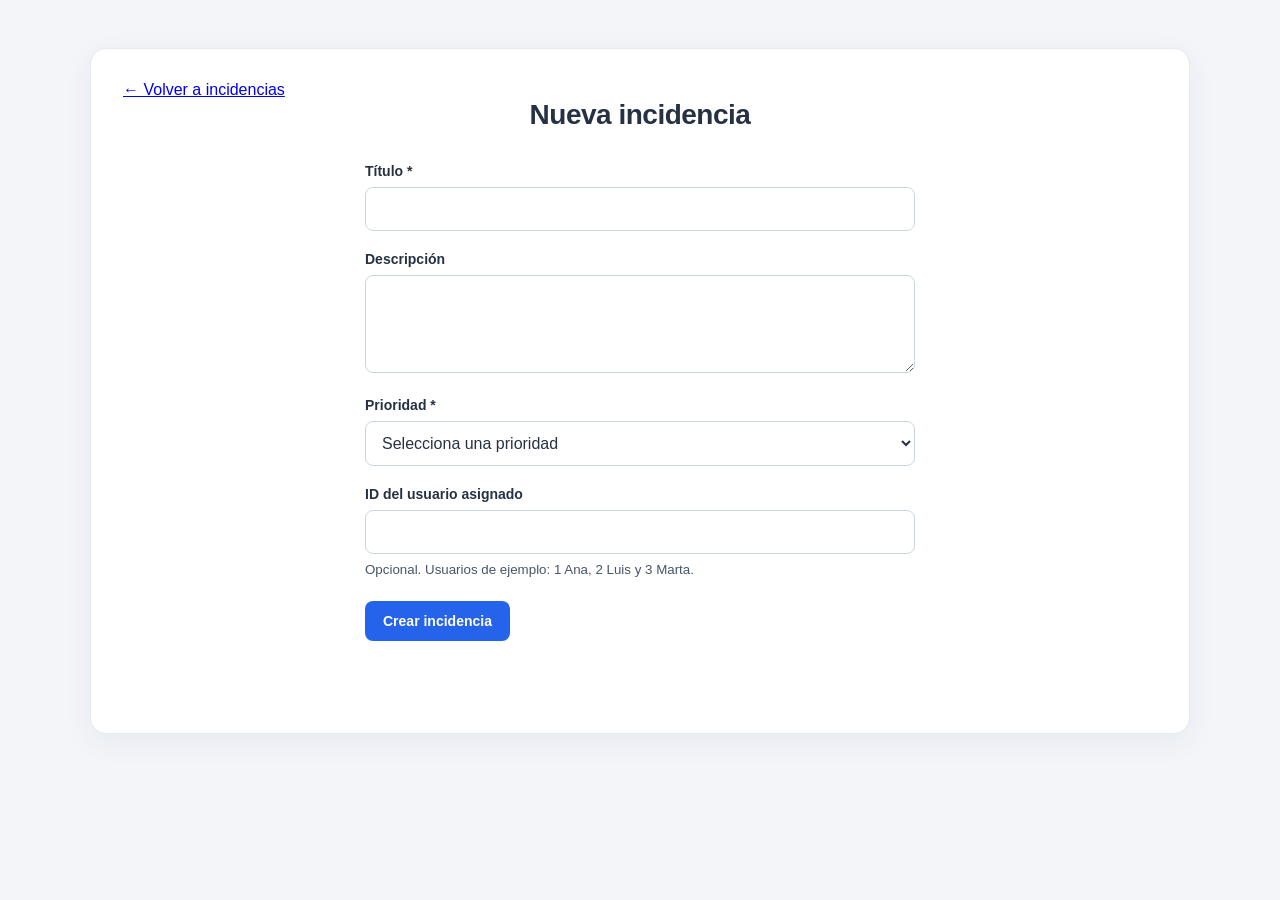
==== src/main/resources/static/crearIncidencia.html @ 023d63a0 "Añade formulario y enlace para crear incidencias desde index.html" ====
<!DOCTYPE html>
<html lang="es">
<head>
    <meta charset="UTF-8">
    <meta name="viewport" content="width=device-width, initial-scale=1.0">
    <title>Nueva incidencia</title>
    <link rel="stylesheet" href="styles.css">
    <script src="crear.js" defer></script>
</head>
<body>
    <main>
        <a href="/">← Volver a incidencias</a>

        <h1>Nueva incidencia</h1>

        <form id="formulario">
            <label for="titulo">Título *</label>
            <input id="titulo" type="text" maxlength="100" required>

            <label for="descripcion">Descripción</label>
            <textarea id="descripcion" maxlength="2000" rows="4"></textarea>

            <label for="prioridad">Prioridad *</label>
            <select id="prioridad" required>
                <option value="">Selecciona una prioridad</option>
                <option value="BAJA">Baja</option>
                <option value="MEDIA">Media</option>
                <option value="ALTA">Alta</option>
            </select>

            <label for="usuarioId">ID del usuario asignado</label>
            <input id="usuarioId" type="number" min="1" step="1"
                   aria-describedby="ayuda-usuario">

            <small id="ayuda-usuario">
                Opcional. Usuarios de ejemplo: 1 Ana, 2 Luis y 3 Marta.
            </small>

            <button class="boton" id="guardar" type="submit">
                Crear incidencia
            </button>

            <p id="mensaje" role="status"></p>
        </form>
    </main>
</body>
</html>
---- src/main/resources/static/styles.css ----
* {
    box-sizing: border-box;
}

body {
    margin: 0;
    padding: 48px 20px;
    font-family: Arial, sans-serif;
    color: #263244;
    background-color: #f3f5f9;
}

main {
    max-width: 1100px;
    margin: 0 auto;
    padding: 32px;
    background-color: white;
    border: 1px solid #e5e9f0;
    border-radius: 16px;
    box-shadow: 0 8px 30px rgba(30, 45, 70, 0.06);
    overflow-x: auto;
}

h1 {
    margin: 0 0 32px;
    text-align: center;
    font-size: 28px;
    letter-spacing: -0.5px;
}

label {
    margin-right: 10px;
    font-size: 14px;
    font-weight: 600;
}

select {
    padding: 10px 14px;
    font: inherit;
    font-size: 14px;
    color: #263244;
    background-color: white;
    border: 1px solid #cbd5e1;
    border-radius: 8px;
    cursor: pointer;
}

select:focus-visible {
    outline: 3px solid #bfdbfe;
    outline-offset: 2px;
    border-color: #2563eb;
}

select:disabled {
    opacity: 0.6;
    cursor: wait;
}

#mensaje {
    min-height: 20px;
    margin: 20px 0;
    font-size: 14px;
    color: #475569;
}

table {
    width: 100%;
    border-collapse: collapse;
    font-size: 14px;
}

th,
td {
    padding: 16px;
    text-align: left;
    border-bottom: 1px solid #e5e9f0;
}

th {
    color: #475569;
    background-color: #f8fafc;
    font-size: 12px;
    text-transform: uppercase;
    letter-spacing: 0.5px;
    white-space: nowrap;
}

td {
    overflow-wrap: anywhere;
}

tbody tr:hover {
    background-color: #f8fafc;
}

tbody tr:last-child td {
    border-bottom: none;
}

@media (max-width: 600px) {
    body {
        padding: 20px 12px;
    }

    main {
        padding: 20px;
    }

    h1 {
        font-size: 24px;
    }

    label {
        display: block;
        margin-bottom: 8px;
    }

    select {
        width: 100%;
    }

    th,
    td {
        padding: 12px;
    }
}
.boton {
    display: inline-block;
    padding: 12px 18px;
    border: none;
    border-radius: 8px;
    background-color: #2563eb;
    color: white;
    font: inherit;
    font-size: 14px;
    font-weight: 600;
    text-decoration: none;
    cursor: pointer;
}

.boton:hover {
    background-color: #1d4ed8;
}

.boton:disabled {
    opacity: 0.6;
    cursor: wait;
}

.boton:focus-visible {
    outline: 3px solid #93c5fd;
    outline-offset: 3px;
}

form {
    max-width: 550px;
    margin: 0 auto;
}

form label {
    display: block;
    margin: 20px 0 8px;
}

form input,
form textarea,
form select {
    width: 100%;
    padding: 12px;
    border: 1px solid #cbd5e1;
    border-radius: 8px;
    font: inherit;
}

form textarea {
    resize: vertical;
}

form input:focus-visible,
form textarea:focus-visible {
    outline: 3px solid #bfdbfe;
    outline-offset: 2px;
    border-color: #2563eb;
}

form small {
    display: block;
    margin-top: 8px;
    color: #475569;
}

form button {
    margin-top: 24px;
}
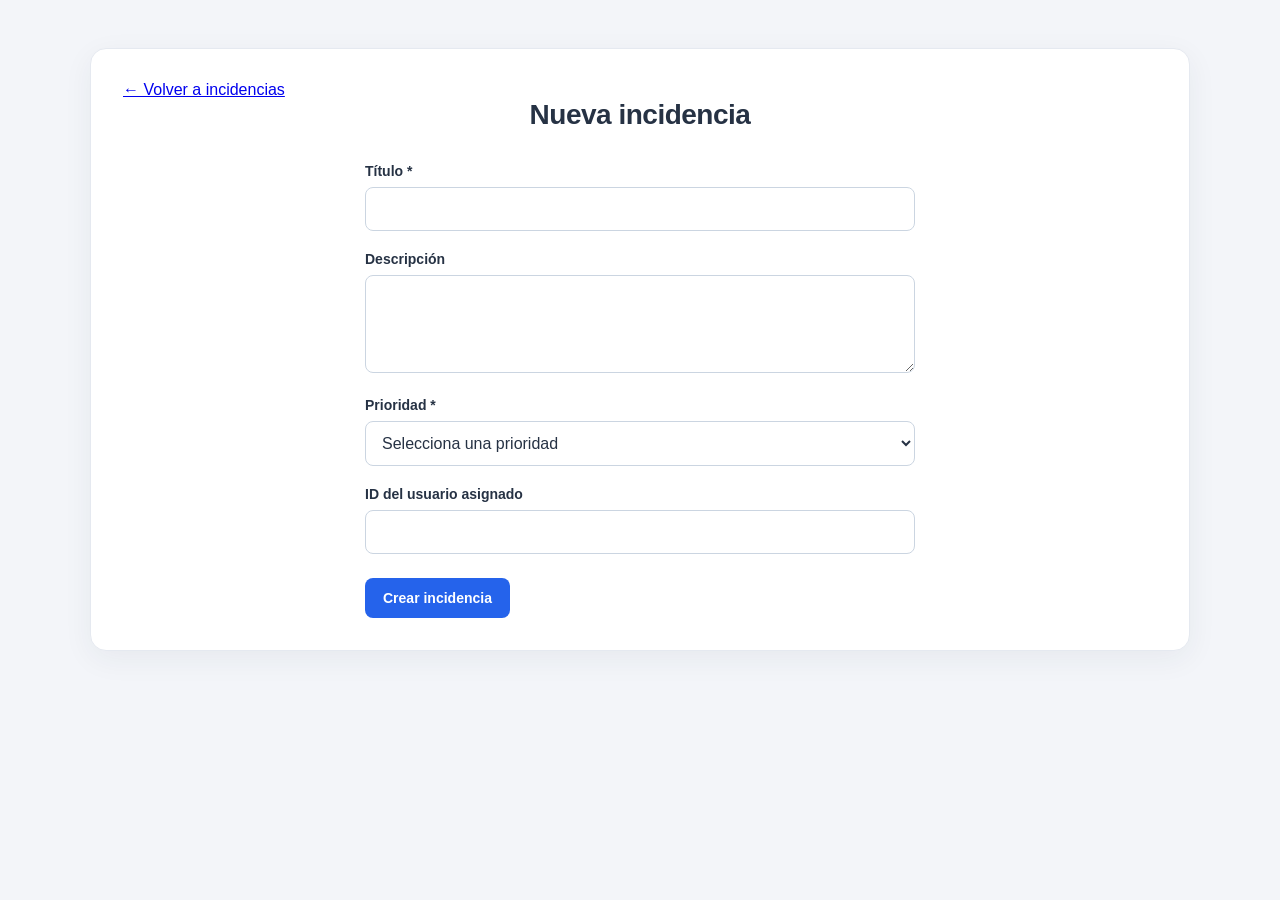
==== commit affb68d9: "Añade formulario de creación y mejora la presentación" ====
--- a/src/main/resources/static/crearIncidencia.html
+++ b/src/main/resources/static/crearIncidencia.html
@@ -5,7 +5,7 @@
     <meta name="viewport" content="width=device-width, initial-scale=1.0">
     <title>Nueva incidencia</title>
     <link rel="stylesheet" href="styles.css">
-    <script src="crear.js" defer></script>
+    <script src="crearIncidencia.js" defer></script>
 </head>
 <body>
     <main>
@@ -32,10 +32,6 @@
             <input id="usuarioId" type="number" min="1" step="1"
                    aria-describedby="ayuda-usuario">
 
-            <small id="ayuda-usuario">
-                Opcional. Usuarios de ejemplo: 1 Ana, 2 Luis y 3 Marta.
-            </small>
-
             <button class="boton" id="guardar" type="submit">
                 Crear incidencia
             </button>
--- a/src/main/resources/static/styles.css
+++ b/src/main/resources/static/styles.css
@@ -1,5 +1,3 @@
-
-
 * {
     box-sizing: border-box;
 }
@@ -31,9 +29,29 @@
 }
 
 label {
-    margin-right: 10px;
     font-size: 14px;
     font-weight: 600;
+}
+
+/* Botón a la izquierda y filtro a la derecha */
+.acciones {
+    display: flex;
+    justify-content: space-between;
+    align-items: center;
+    flex-wrap: wrap;
+    gap: 20px;
+    margin-bottom: 20px;
+}
+
+.filtro {
+    display: flex;
+    align-items: center;
+    gap: 12px;
+    margin-left: auto;
+}
+
+.filtro label {
+    margin: 0;
 }
 
 select {
@@ -59,12 +77,21 @@
 }
 
 #mensaje {
-    min-height: 20px;
     margin: 20px 0;
-    font-size: 14px;
-    color: #475569;
-}
-
+    padding: 12px 16px;
+    color: #334155;
+    background-color: #eff6ff;
+    border-left: 4px solid #3b82f6;
+    border-radius: 8px;
+    font-size: 14px;
+    line-height: 1.5;
+}
+
+#mensaje:empty {
+    display: none;
+}
+
+/* Tabla */
 table {
     width: 100%;
     border-collapse: collapse;
@@ -80,7 +107,7 @@
 
 th {
     color: #475569;
-    background-color: #f8fafc;
+    background-color: #b7d8f9;
     font-size: 12px;
     text-transform: uppercase;
     letter-spacing: 0.5px;
@@ -99,33 +126,7 @@
     border-bottom: none;
 }
 
-@media (max-width: 600px) {
-    body {
-        padding: 20px 12px;
-    }
-
-    main {
-        padding: 20px;
-    }
-
-    h1 {
-        font-size: 24px;
-    }
-
-    label {
-        display: block;
-        margin-bottom: 8px;
-    }
-
-    select {
-        width: 100%;
-    }
-
-    th,
-    td {
-        padding: 12px;
-    }
-}
+/* Botones */
 .boton {
     display: inline-block;
     padding: 12px 18px;
@@ -136,6 +137,7 @@
     font: inherit;
     font-size: 14px;
     font-weight: 600;
+    text-align: center;
     text-decoration: none;
     cursor: pointer;
 }
@@ -154,6 +156,7 @@
     outline-offset: 3px;
 }
 
+/* Formulario */
 form {
     max-width: 550px;
     margin: 0 auto;
@@ -195,3 +198,38 @@
     margin-top: 24px;
 }
 
+/* Pantallas pequeñas */
+@media (max-width: 600px) {
+    body {
+        padding: 20px 12px;
+    }
+
+    main {
+        padding: 20px;
+    }
+
+    h1 {
+        font-size: 24px;
+    }
+
+    .acciones {
+        flex-direction: column;
+        align-items: stretch;
+    }
+
+    .filtro {
+        flex-direction: column;
+        align-items: stretch;
+        margin-left: 0;
+        gap: 8px;
+    }
+
+    .filtro select {
+        width: 100%;
+    }
+
+    th,
+    td {
+        padding: 12px;
+    }
+}
